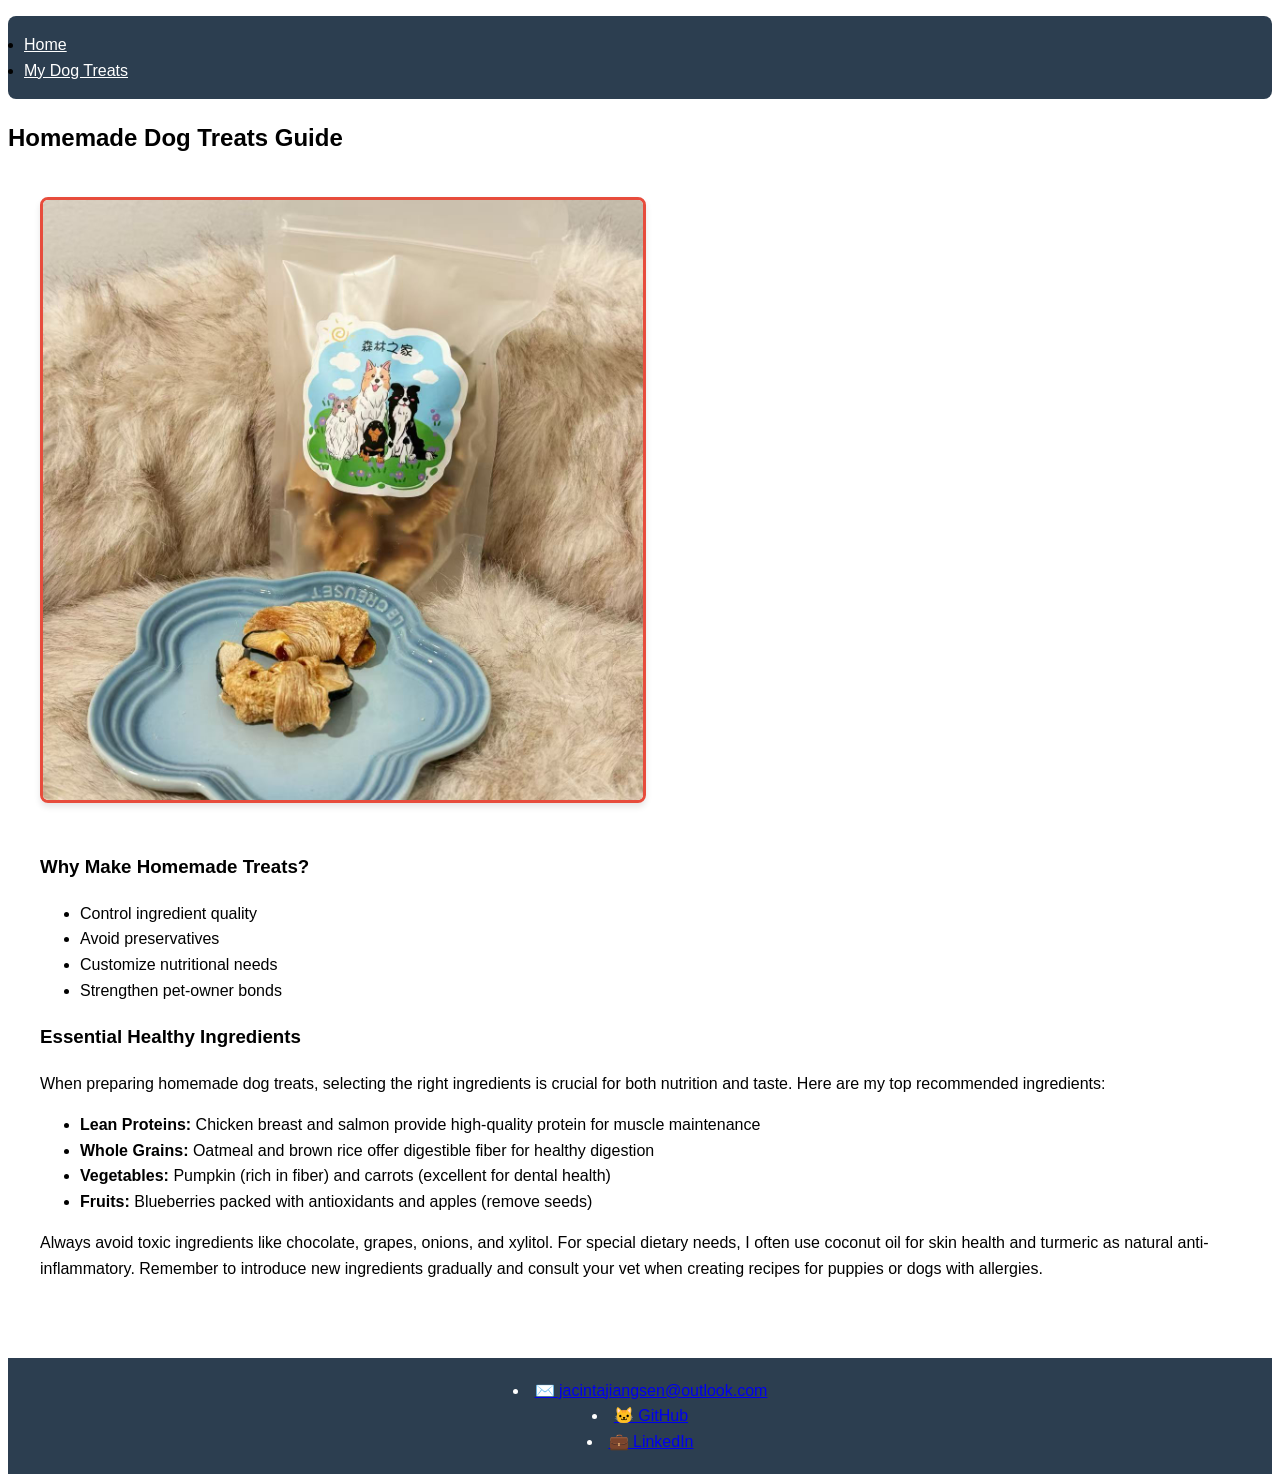
==== about.html @ 2de84c22 "Initial commit" ====
<!DOCTYPE html>
<html lang="en">
<head>
    <meta charset="UTF-8">
    <meta name="viewport" content="width=device-width, initial-scale=1.0">
    <title>My Dog Treats - Sen's Website</title>
    <link rel="stylesheet" href="styles.css">
    <link href="https://fonts.googleapis.com/css2?family=Roboto:wght@400;700&display=swap" rel="stylesheet">
</head>
<body>
    <header>
        <nav>
            <ul class="nav-list">
                <li><a href="index.html">Home</a></li>
                <li><a href="about.html">My Dog Treats</a></li>
            </ul>
        </nav>
        <h2>Homemade Dog Treats Guide</h2>
    </header>

    <main class="content-grid">
        <img src="pic/3.jpeg" alt="Dog Treat Recipe" class="hobby-img">
        
        <section class="hobby-details">
            <h3>Why Make Homemade Treats?</h3>
            <ul class="hobby-list">
                <li>Control ingredient quality</li>
                <li>Avoid preservatives</li>
                <li>Customize nutritional needs</li>
                <li>Strengthen pet-owner bonds</li>
            </ul>
            
            <h3>Essential Healthy Ingredients</h3>
            <p>When preparing homemade dog treats, selecting the right ingredients is crucial for both nutrition and taste. Here are my top recommended ingredients:</p>
            <ul class="hobby-list">
                <li><strong>Lean Proteins:</strong> Chicken breast and salmon provide high-quality protein for muscle maintenance</li>
                <li><strong>Whole Grains:</strong> Oatmeal and brown rice offer digestible fiber for healthy digestion</li>
                <li><strong>Vegetables:</strong> Pumpkin (rich in fiber) and carrots (excellent for dental health)</li>
                <li><strong>Fruits:</strong> Blueberries packed with antioxidants and apples (remove seeds)</li>
            </ul>
            <p>Always avoid toxic ingredients like chocolate, grapes, onions, and xylitol. For special dietary needs, I often use coconut oil for skin health and turmeric as natural anti-inflammatory. Remember to introduce new ingredients gradually and consult your vet when creating recipes for puppies or dogs with allergies.</p>
         
        </section>
    </main>

    <footer class="contact-footer">
        <li><a href="mailto:jacintajiangsen@outlook.com">✉️ jacintajiangsen@outlook.com</a></li>
        <li><a href="https://github.com/yourusername">🐱 GitHub</a></li>
        <li><a href="https://linkedin.com/in/yourprofile">💼 LinkedIn</a></li>
    </footer>
</body>
</html>
---- styles.css ----
/* Custom Font */
body {
    font-family: 'Open Sans', sans-serif;
    line-height: 1.6;
}

/* Color Scheme */
/* 新增样式 */
:root {
    --primary-color: #2c3e50;
    --secondary-color: #3498db;
    --accent-color: #e74c3c;
}

.nav-list {
    background-color: var(--primary-color);
    padding: 1rem;
    border-radius: 8px;
}

.nav-list a {
    color: white;
    transition: color 0.3s;
}

.nav-list a:hover {
    color: var(--secondary-color);
}

.contact-footer {
    background: var(--primary-color);
    color: white;
    padding: 2rem;
    margin-top: 3rem;
}

.hobby-img {
    border: 3px solid var(--accent-color);
    border-radius: 10px;
}

/* Layout Adjustments */
.content-grid {
    display: grid;
    gap: 30px;
    max-width: 1200px;
    margin: 0 auto;
    padding: 20px;
}

.profile-img, .hobby-img {
    width: 100%;
    max-width: 600px;
    border-radius: 8px;
    box-shadow: 0 4px 6px rgba(0,0,0,0.1);
}

/* Contact Footer */
.contact-footer {
    margin-top: 40px;
    padding: 20px;
    background-color: var(--primary-color);
    color: white;
    text-align: center;
}

.keyword {
    border: 1px solid var(--primary-color);
    padding: 4px 8px;
    border-radius: 15px;
    margin: 4px;
    transition: all 0.3s ease;
}

/* 添加悬停效果增强交互性 */
.keyword:hover {
    border-color: var(--accent-color);
    transform: translateY(-2px);
}

/* 调整关键词容器布局 */
.keywords {
    display: flex;
    flex-wrap: wrap;
    justify-content: center;
    gap: 8px;
}

.main-image {
    max-width: 80%;
    height: auto;
    display: block;
    margin: 20px auto;
    border-radius: 12px;
    box-shadow: 0 4px 15px rgba(0,0,0,0.2);
    transition: transform 0.3s ease;
}

/* 添加响应式调整 */
@media (max-width: 768px) {
    .main-image {
        max-width: 95%;
        margin: 15px auto;
    }
}
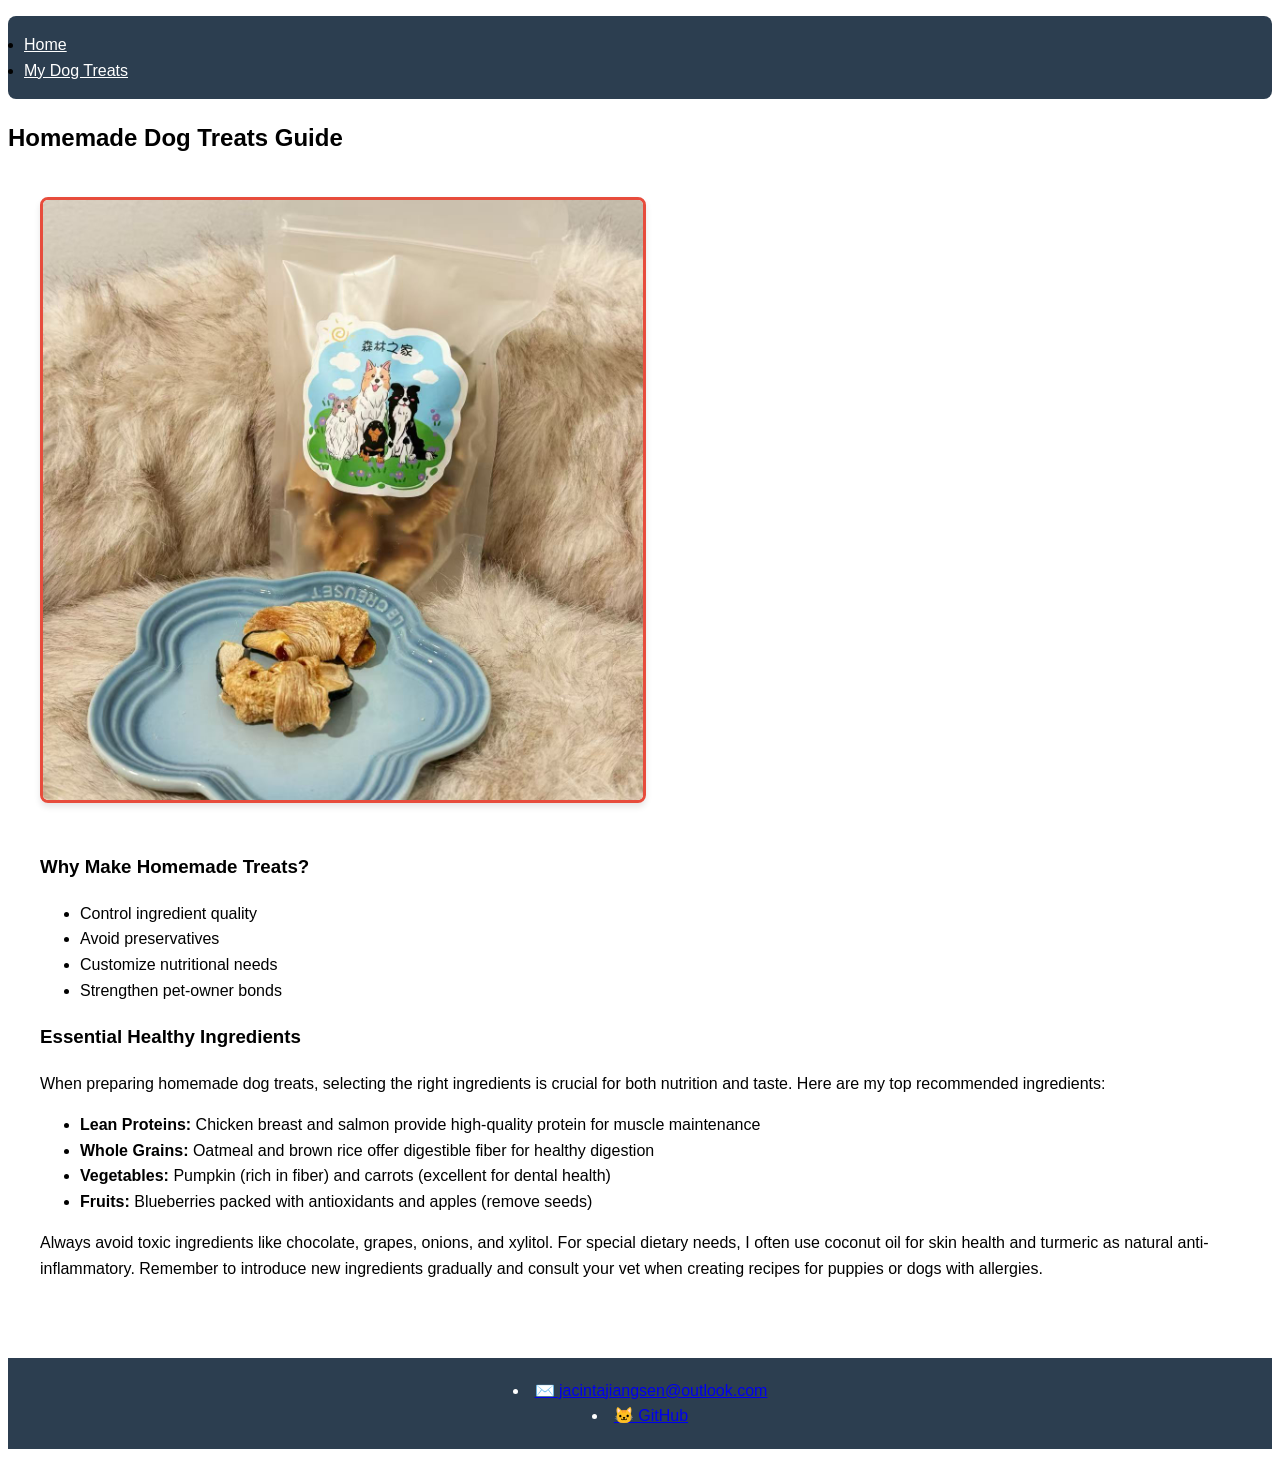
==== commit a538fdf5: "revise github" ====
--- a/about.html
+++ b/about.html
@@ -45,8 +45,7 @@
 
     <footer class="contact-footer">
         <li><a href="mailto:jacintajiangsen@outlook.com">✉️ jacintajiangsen@outlook.com</a></li>
-        <li><a href="https://github.com/yourusername">🐱 GitHub</a></li>
-        <li><a href="https://linkedin.com/in/yourprofile">💼 LinkedIn</a></li>
+        <li><a href="https://github.com/1234sen">🐱 GitHub</a></li>
     </footer>
 </body>
 </html>
